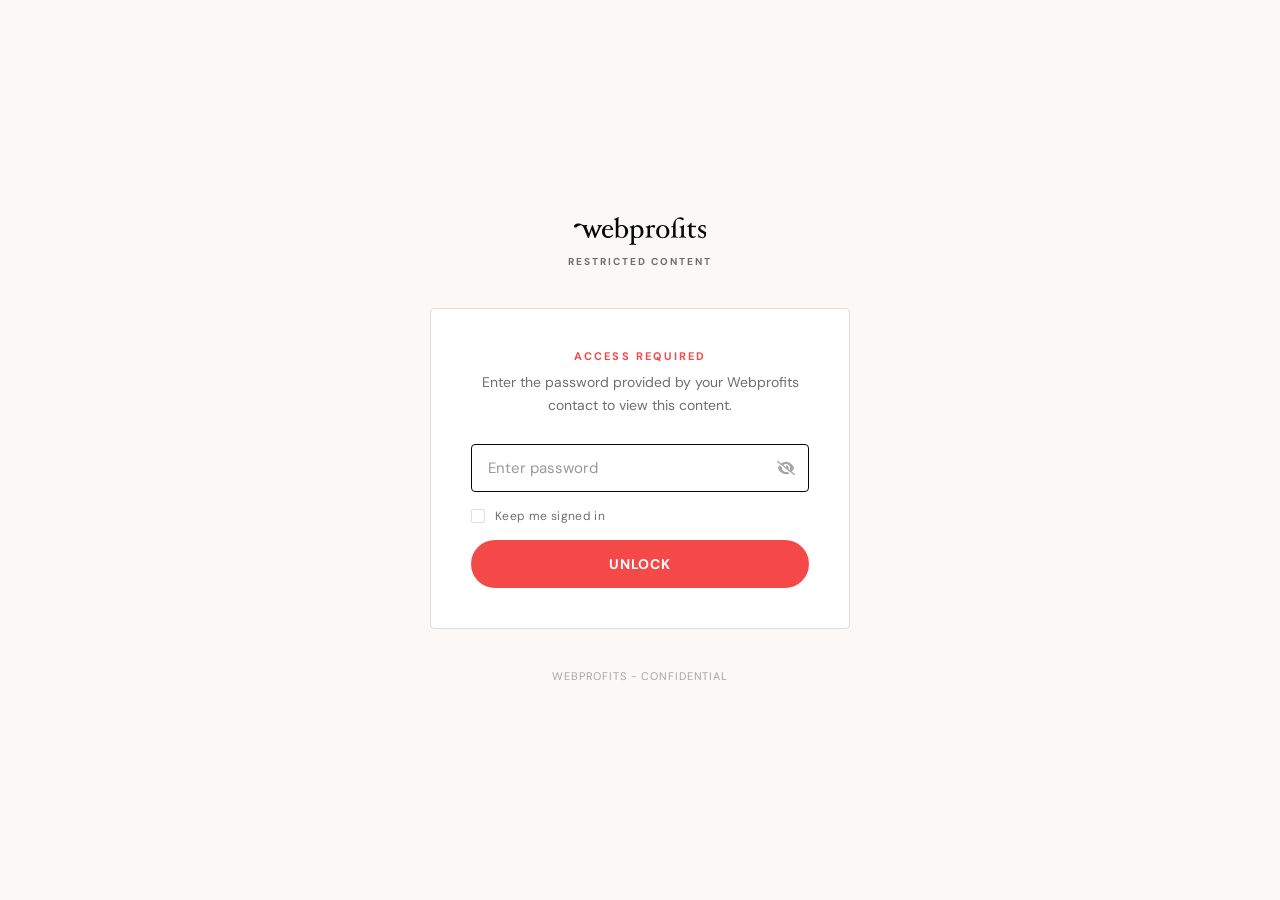
==== public/index.html @ 47aa5908 "Goldenbird proposal, encrypted Pages site (draft 1) Co-Authored-By: Claude Fable 5.1 <noreply@anthro" ====
<!doctype html>
<html class="staticrypt-html">
  <head>
    <meta charset="utf-8" />
    <title>Webprofits</title>
    <meta name="viewport" content="width=device-width, initial-scale=1" />
    <meta http-equiv="cache-control" content="no-cache" />
    <meta http-equiv="expires" content="0" />
    <meta http-equiv="pragma" content="no-cache" />
    <link rel="preconnect" href="https://fonts.googleapis.com" />
    <link rel="preconnect" href="https://fonts.gstatic.com" crossorigin />
    <link href="https://fonts.googleapis.com/css2?family=DM+Sans:wght@400;500;700&display=swap" rel="stylesheet" />
    <style>
      *, *::before, *::after { box-sizing: border-box; margin: 0; padding: 0; }
      :root {
        --black: #070808; --red: #f54949; --red-hover: #070808;
        --bg: #fbf8f5; --text: #070808; --text-muted: #6d6e71;
        --border: #e0dedc; --grey-light: #f4f4f4;
        --font: "DM Sans", sans-serif;
      }
      html, body { height: 100%; }
      body { background-color: var(--bg); color: var(--text); font-family: var(--font); min-height: 100vh; }
      .staticrypt-spinner-container { position: fixed; inset: 0; display: flex; align-items: center; justify-content: center; background: var(--bg); z-index: 10; }
      .staticrypt-spinner { width: 2rem; height: 2rem; border: 3px solid var(--border); border-right-color: var(--red); border-radius: 50%; animation: spin 0.75s linear infinite; }
      @keyframes spin { 100% { transform: rotate(360deg); } }
      .staticrypt-content { display: flex; flex-direction: column; align-items: center; justify-content: center; min-height: 100vh; padding: 40px 24px; gap: 40px; }
      .logo { display: flex; flex-direction: column; align-items: center; gap: 10px; user-select: none; }
      .logo-svg { height: 28px; width: auto; display: block; }
      .logo-tag { font-size: 10px; font-weight: 700; letter-spacing: 0.2em; text-transform: uppercase; color: var(--text-muted); }
      .card { width: 100%; max-width: 420px; background: #ffffff; border: 1px solid var(--border); border-radius: 4px; padding: 40px; display: flex; flex-direction: column; gap: 28px; }
      .card-header { text-align: center; display: flex; flex-direction: column; gap: 8px; }
      .card-label { font-size: 11px; font-weight: 700; letter-spacing: 0.2em; text-transform: uppercase; color: var(--red); }
      .card-subtitle { font-size: 14px; color: var(--text-muted); line-height: 1.6; }
      #staticrypt-form { display: flex; flex-direction: column; gap: 16px; }
      .staticrypt-password-container { position: relative; }
      #staticrypt-password { width: 100%; background: var(--grey-light); border: 1px solid var(--border); border-radius: 4px; color: var(--text); font-family: var(--font); font-size: 15px; padding: 13px 44px 13px 16px; outline: none; transition: border-color 0.15s; -webkit-appearance: none; }
      #staticrypt-password::placeholder { color: var(--text-muted); opacity: 0.7; }
      #staticrypt-password:focus { border-color: var(--black); background: #ffffff; }
      .staticrypt-toggle-password-visibility { position: absolute; right: 14px; top: 50%; transform: translateY(-50%); width: 18px; height: 18px; opacity: 0.35; cursor: pointer; transition: opacity 0.15s; filter: invert(1); }
      .staticrypt-toggle-password-visibility:hover { opacity: 0.7; }
      .staticrypt-decrypt-button { width: 100%; background: var(--red); color: #ffffff; font-family: var(--font); font-size: 14px; font-weight: 700; letter-spacing: 0.05em; text-transform: uppercase; border: none; border-radius: 40px; padding: 15px 24px; cursor: pointer; transition: background 0.15s; -webkit-appearance: none; }
      .staticrypt-decrypt-button:hover { background: var(--red-hover); }
      .staticrypt-decrypt-button:active { transform: scale(0.99); }
      label.staticrypt-remember { display: flex; align-items: center; gap: 10px; cursor: pointer; }
      .staticrypt-remember input[type="checkbox"] { appearance: none; -webkit-appearance: none; width: 14px; height: 14px; border: 1.5px solid var(--border); border-radius: 2px; background: transparent; cursor: pointer; position: relative; flex-shrink: 0; transition: border-color 0.15s, background 0.15s; }
      .staticrypt-remember input[type="checkbox"]:checked { background: var(--red); border-color: var(--red); }
      .staticrypt-remember input[type="checkbox"]:checked::after { content: ""; position: absolute; top: 1px; left: 4px; width: 4px; height: 7px; border: 2px solid #fff; border-top: none; border-left: none; transform: rotate(45deg); }
      .remember-label { font-size: 12px; color: var(--text-muted); letter-spacing: 0.03em; }
      .footer { font-size: 11px; color: var(--text-muted); opacity: 0.6; letter-spacing: 0.08em; text-transform: uppercase; }
      .hidden { display: none !important; }
    </style>
  </head>
  <body>
    <div id="staticrypt_loading" class="staticrypt-spinner-container">
      <div class="staticrypt-spinner"></div>
    </div>
    <div id="staticrypt_content" class="staticrypt-content hidden">
      <div class="logo">
        <svg class="logo-svg" viewBox="0 0 110.72 23.37" fill="none" xmlns="http://www.w3.org/2000/svg" aria-label="Webprofits"><g><path fill="#070909" d="M28.4,7.47c-1.32,0-2.19,1.28-2.47,2.76l3.28-.09c1.17,0,1.36-.24,1.36-.61.04-1.1-.83-2.03-1.93-2.07-.08,0-.16,0-.24,0M32.3,10.89h-6.47c0,.43-.07.88-.07,1.33,0,2.64,1.37,3.93,3.47,3.93,1.21-.05,2.33-.63,3.07-1.58.07-.11.35.08.35.41,0,.07-.03.13-.07.18-.9,1.46-2.47,2.38-4.18,2.46-2.84-.08-5.08-2.45-5-5.29,0-.03,0-.06,0-.09,0-2.85,1.91-5.52,5-5.52,2.24-.08,4.14,1.62,4.32,3.85,0,.21-.17.32-.42.32"/><path fill="#070909" d="M39.45,7.59c-1.16,0-2.43,1.09-2.43,1.89v5.45c0,.87,1.7,1.91,2.71,1.91,2.22,0,3-2.38,3-4.62,0-2.69-1.06-4.63-3.28-4.63M40.02,17.59c-2,0-2.2-.8-3.45-.8-.51-.02-.98.28-1.18.75,0,.09-.16.14-.28.14s-.31-.07-.31-.19c0-.49.1-1.41.1-2.38V3.63c0-1.25-.19-1.51-1.3-1.63-.12,0-.19-.12-.19-.28s.07-.33.19-.33c1.07-.21,2.08-.62,3-1.2.07-.12.19-.19.33-.19.19,0,.33.07.33.19-.07,1-.19,2.9-.19,4.12v3.54c.73-.7,1.7-1.1,2.71-1.11,2.79-.18,5.2,1.93,5.38,4.72.01.22.01.44,0,.66,0,2.88-2.38,5.5-5.09,5.5"/><path fill="#070909" d="M52.41,8.04c-.94.03-1.82.5-2.36,1.27v5.78c0,1.07,1.11,1.77,2.31,1.77,2.36,0,3.3-2,3.3-4.64s-1.18-4.18-3.25-4.18M52.41,17.62c-.83.03-1.66-.16-2.4-.54v3.63c0,1.51.23,1.84,1.6,2,.1,0,.19.14.19.33s-.09.33-.19.33c-1,0-1.53-.14-2.64-.14s-1.68.14-2.67.14c-.09,0-.18-.16-.18-.33s.09-.33.18-.33c1.37-.16,1.61-.49,1.61-2v-10.46c0-1.25-.19-1.51-1.32-1.63-.1,0-.19-.14-.19-.31s.09-.28.19-.28c1.02-.21,1.99-.63,2.85-1.23.1,0,.17-.18.33-.18s.33.09.33.18l-.09,1.49c.79-.86,1.85-1.42,3-1.58,3.37,0,5,2.5,5,5.52.05,2.93-2.28,5.34-5.21,5.39-.13,0-.25,0-.38,0"/><path fill="#070909" d="M66.78,9.03c-1,0-1.06-.61-1.72-.61-.64.04-1.22.37-1.59.89v5.31c0,1.51.5,1.82,1.87,2,.12,0,.19.14.19.33s-.07.33-.19.33c-1,0-1.79-.14-2.93-.14s-1.67.14-2.66.14c-.1,0-.19-.14-.19-.33-.02-.14.06-.28.19-.33,1.39-.16,1.6-.47,1.6-2v-4.37c0-1.25-.19-1.51-1.32-1.63-.09,0-.19-.14-.19-.31s.1-.28.19-.28c1.03-.22,2.01-.63,2.88-1.23.07,0,.14-.18.33-.18s.33.09.33.18l-.1,1.49c.76-.89,1.83-1.46,3-1.58.69-.03,1.27.49,1.32,1.18.03.59-.41,1.09-1,1.13"/><path fill="#070909" d="M74.1,7.48c-2.1,0-3.1,2.12-3.1,4.77s1,4.64,3.12,4.64,3.11-2,3.11-4.64-1-4.74-3.11-4.74M74.12,17.65c-2.89.16-5.36-2.06-5.52-4.95,0-.15,0-.3,0-.45,0-3.04,2.46-5.5,5.5-5.5s5.5,2.46,5.5,5.5c.09,2.88-2.17,5.29-5.05,5.38-.15,0-.29,0-.44,0"/><path fill="#070909" d="M93.28,17.25c-1,0-1.51-.14-2.64-.14s-1.56.14-2.55.14c-.12,0-.19-.14-.19-.33s.07-.33.19-.33c1.37-.16,1.48-.47,1.48-2v-4.34c0-1.28-.18-1.51-1.29-1.63-.12,0-.19-.14-.19-.31s.07-.28.19-.28c1.07-.21,2.09-.63,3-1.23.07,0,.14-.18.33-.18s.33.09.33.18c-.1,1-.19,2.88-.19,4.11v3.68c0,1.53.21,1.84,1.58,2,.12,0,.19.14.19.33s-.07.33-.19.33M90.52,2.63c-1.06,0-1-1.11-2.92-1.11s-2.76,1.08-2.76,3.54v9.53c0,1.53.11,1.84,1.51,2,.09,0,.16.14.16.33s-.07.33-.16.33c-1,0-1.44-.14-2.58-.14s-1.65.14-2.64.14c-.12,0-.18-.14-.18-.33s.06-.33.18-.33c1.37-.16,1.58-.47,1.58-2v-5.61c0-.19-.09-.33-.28-.33h-1.2c-.14,0-.24-.18-.24-.3,0-.15.07-.29.21-.36.62-.16,1.51-.37,1.51-.66,0-3.25,2.43-7.22,6.33-7.22,1.34,0,2.64.81,2.64,1.59,0,.63-.4.94-1.16.94"/><path fill="#070909" d="M101.64,8.51l-3.52-.09v5.66c0,1.49.47,2.22,1.58,2.22.61.02,1.22-.13,1.75-.45.12-.07.28.16.28.38,0,.1-.05.19-.12.25-.75.67-1.73,1.03-2.73,1-1.54.09-2.87-1.09-2.96-2.63,0-.15,0-.31.01-.46v-5.73c.02-.16-.1-.31-.27-.33,0,0-.01,0-.02,0h-.9c-.15-.02-.27-.15-.25-.31,0,0,0,0,0,0,0-.14.09-.27.21-.35,1.13-.7,2.1-1.64,2.85-2.74.07-.11.2-.18.33-.18.17,0,.33.09.33.18l-.04,2.32h3.47c.19,0,.3.28.3.64s-.11.63-.3.63"/><path fill="#070909" d="M106.9,17.62c-1,0-2.24-.43-3-.43-.09-.82-.31-1.88-.42-2.5,0-.09.16-.19.33-.19.14-.02.27.06.33.19.4,1.2,1.47,2.05,2.73,2.17.93.1,1.76-.56,1.87-1.49.01-.12.01-.23,0-.35,0-2.31-5.1-1.81-5.1-5.28,0-1.7,1.73-3,3.61-3,1,0,2,.33,2.52.33,0,.83.08,1.65.15,2.36,0,.09-.15.19-.33.19s-.31-.07-.33-.19c-.03-1.04-.86-1.87-1.89-1.93-1.28,0-1.84.58-1.84,1.6,0,2.19,5.19,2.29,5.19,5.14-.12,2-1.84,3.52-3.84,3.4,0,0-.02,0-.03,0"/><path fill="#070909" d="M17.07,17.35c.03.09.06.17.11.25h.49c.18,0,.26-.08.35-.28h0l3.85-8.4c.25-.75.81-1.36,1.54-1.67v-.3c0-.15-.08-.26-.16-.26-.69,0-1.11.12-1.57.12-.8,0-1-.12-1.82-.12-.08,0-.15.11-.16.26h0v.3c.39.08.77.24.77.83-.03.53-.15,1.06-.36,1.55l-1.91,4.4h-.05l-2.4-7.19h-.69l-2.53,7h-.05l-1.73-4.59c-.18-.4-.29-.82-.33-1.26,0-.39.31-.7.7-.7.01,0,.03,0,.04,0v-.29h0c0-.15,0-.27-.15-.27-.8,0-1.14.12-2,.12-.59,0-.94,0-1.33-.08-1.37-.95-3.02-1.4-4.68-1.3C1.38,5.63-.09,6.75,0,7.69c.08.76.6,1.09,1.51,1,1.28-.13,1.12-1.46,3.39-1.68.62-.08,1.25,0,1.83.26.7.39,1.22,1.04,1.44,1.81l3.38,8.27h0c.09.2.17.28.35.28h.5c.04-.08.08-.16.11-.25l2.29-6.67h.05l2.22,6.64Z"/></g></svg>
        <div class="logo-tag">Restricted Content</div>
      </div>
      <div class="card">
        <div class="card-header">
          <div class="card-label">Access Required</div>
          <p class="card-subtitle">Enter the password provided by your Webprofits contact to view this content.</p>
        </div>
        <form id="staticrypt-form" action="#" method="post">
          <div class="staticrypt-password-container">
            <input id="staticrypt-password" type="password" name="password" placeholder="Enter password" autofocus />
            <img class="staticrypt-toggle-password-visibility" alt="Show password" title="Show password" src="[data-uri]" />
          </div>
          <label id="staticrypt-remember-label" class="staticrypt-remember hidden">
            <input id="staticrypt-remember" type="checkbox" name="remember" />
            <span class="remember-label">Keep me signed in</span>
          </label>
          <input type="submit" class="staticrypt-decrypt-button" value="Unlock" />
        </form>
      </div>
      <div class="footer">Webprofits - Confidential</div>
    </div>
    <script>
      const staticryptInitiator = ((function(){
  const exports = {};
  const cryptoEngine = ((function(){
  const exports = {};
  const { subtle } = crypto;

const IV_BITS = 16 * 8;
const HEX_BITS = 4;
const ENCRYPTION_ALGO = "AES-CBC";

/**
 * Translates between utf8 encoded hexadecimal strings
 * and Uint8Array bytes.
 */
const HexEncoder = {
    /**
     * hex string -> bytes
     * @param {string} hexString
     * @returns {Uint8Array}
     */
    parse: function (hexString) {
        if (hexString.length % 2 !== 0) throw "Invalid hexString";
        const arrayBuffer = new Uint8Array(hexString.length / 2);

        for (let i = 0; i < hexString.length; i += 2) {
            const byteValue = parseInt(hexString.substring(i, i + 2), 16);
            if (isNaN(byteValue)) {
                throw "Invalid hexString";
            }
            arrayBuffer[i / 2] = byteValue;
        }
        return arrayBuffer;
    },

    /**
     * bytes -> hex string
     * @param {Uint8Array} bytes
     * @returns {string}
     */
    stringify: function (bytes) {
        const hexBytes = [];

        for (let i = 0; i < bytes.length; ++i) {
            let byteString = bytes[i].toString(16);
            if (byteString.length < 2) {
                byteString = "0" + byteString;
            }
            hexBytes.push(byteString);
        }
        return hexBytes.join("");
    },
};

/**
 * Translates between utf8 strings and Uint8Array bytes.
 */
const UTF8Encoder = {
    parse: function (str) {
        return new TextEncoder().encode(str);
    },

    stringify: function (bytes) {
        return new TextDecoder().decode(bytes);
    },
};

/**
 * Salt and encrypt a msg with a password.
 */
async function encrypt(msg, hashedPassword) {
    // Must be 16 bytes, unpredictable, and preferably cryptographically random. However, it need not be secret.
    // https://developer.mozilla.org/en-US/docs/Web/API/SubtleCrypto/encrypt#parameters
    const iv = crypto.getRandomValues(new Uint8Array(IV_BITS / 8));

    const key = await subtle.importKey("raw", HexEncoder.parse(hashedPassword), ENCRYPTION_ALGO, false, ["encrypt"]);

    const encrypted = await subtle.encrypt(
        {
            name: ENCRYPTION_ALGO,
            iv: iv,
        },
        key,
        UTF8Encoder.parse(msg)
    );

    // iv will be 32 hex characters, we prepend it to the ciphertext for use in decryption
    return HexEncoder.stringify(iv) + HexEncoder.stringify(new Uint8Array(encrypted));
}
exports.encrypt = encrypt;

/**
 * Decrypt a salted msg using a password.
 *
 * @param {string} encryptedMsg
 * @param {string} hashedPassword
 * @returns {Promise<string>}
 */
async function decrypt(encryptedMsg, hashedPassword) {
    const ivLength = IV_BITS / HEX_BITS;
    const iv = HexEncoder.parse(encryptedMsg.substring(0, ivLength));
    const encrypted = encryptedMsg.substring(ivLength);

    const key = await subtle.importKey("raw", HexEncoder.parse(hashedPassword), ENCRYPTION_ALGO, false, ["decrypt"]);

    const outBuffer = await subtle.decrypt(
        {
            name: ENCRYPTION_ALGO,
            iv: iv,
        },
        key,
        HexEncoder.parse(encrypted)
    );

    return UTF8Encoder.stringify(new Uint8Array(outBuffer));
}
exports.decrypt = decrypt;

/**
 * Salt and hash the password so it can be stored in localStorage without opening a password reuse vulnerability.
 *
 * @param {string} password
 * @param {string} salt
 * @returns {Promise<string>}
 */
async function hashPassword(password, salt) {
    // we hash the password in multiple steps, each adding more iterations. This is because we used to allow less
    // iterations, so for backward compatibility reasons, we need to support going from that to more iterations.
    let hashedPassword = await hashLegacyRound(password, salt);

    hashedPassword = await hashSecondRound(hashedPassword, salt);

    return hashThirdRound(hashedPassword, salt);
}
exports.hashPassword = hashPassword;

/**
 * This hashes the password with 1k iterations. This is a low number, we need this function to support backwards
 * compatibility.
 *
 * @param {string} password
 * @param {string} salt
 * @returns {Promise<string>}
 */
function hashLegacyRound(password, salt) {
    return pbkdf2(password, salt, 1000, "SHA-1");
}
exports.hashLegacyRound = hashLegacyRound;

/**
 * Add a second round of iterations. This is because we used to use 1k, so for backwards compatibility with
 * remember-me/autodecrypt links, we need to support going from that to more iterations.
 *
 * @param hashedPassword
 * @param salt
 * @returns {Promise<string>}
 */
function hashSecondRound(hashedPassword, salt) {
    return pbkdf2(hashedPassword, salt, 14000, "SHA-256");
}
exports.hashSecondRound = hashSecondRound;

/**
 * Add a third round of iterations to bring total number to 600k. This is because we used to use 1k, then 15k, so for
 * backwards compatibility with remember-me/autodecrypt links, we need to support going from that to more iterations.
 *
 * @param hashedPassword
 * @param salt
 * @returns {Promise<string>}
 */
function hashThirdRound(hashedPassword, salt) {
    return pbkdf2(hashedPassword, salt, 585000, "SHA-256");
}
exports.hashThirdRound = hashThirdRound;

/**
 * Salt and hash the password so it can be stored in localStorage without opening a password reuse vulnerability.
 *
 * @param {string} password
 * @param {string} salt
 * @param {int} iterations
 * @param {string} hashAlgorithm
 * @returns {Promise<string>}
 */
async function pbkdf2(password, salt, iterations, hashAlgorithm) {
    const key = await subtle.importKey("raw", UTF8Encoder.parse(password), "PBKDF2", false, ["deriveBits"]);

    const keyBytes = await subtle.deriveBits(
        {
            name: "PBKDF2",
            hash: hashAlgorithm,
            iterations,
            salt: UTF8Encoder.parse(salt),
        },
        key,
        256
    );

    return HexEncoder.stringify(new Uint8Array(keyBytes));
}

function generateRandomSalt() {
    const bytes = crypto.getRandomValues(new Uint8Array(128 / 8));

    return HexEncoder.stringify(new Uint8Array(bytes));
}
exports.generateRandomSalt = generateRandomSalt;

async function signMessage(hashedPassword, message) {
    const key = await subtle.importKey(
        "raw",
        HexEncoder.parse(hashedPassword),
        {
            name: "HMAC",
            hash: "SHA-256",
        },
        false,
        ["sign"]
    );
    const signature = await subtle.sign("HMAC", key, UTF8Encoder.parse(message));

    return HexEncoder.stringify(new Uint8Array(signature));
}
exports.signMessage = signMessage;

function getRandomAlphanum() {
    const possibleCharacters = "abcdefghijklmnopqrstuvwxyzABCDEFGHIJKLMNOPQRSTUVWXYZ0123456789";

    let byteArray;
    let parsedInt;

    // Keep generating new random bytes until we get a value that falls
    // within a range that can be evenly divided by possibleCharacters.length
    do {
        byteArray = crypto.getRandomValues(new Uint8Array(1));
        // extract the lowest byte to get an int from 0 to 255 (probably unnecessary, since we're only generating 1 byte)
        parsedInt = byteArray[0] & 0xff;
    } while (parsedInt >= 256 - (256 % possibleCharacters.length));

    // Take the modulo of the parsed integer to get a random number between 0 and totalLength - 1
    const randomIndex = parsedInt % possibleCharacters.length;

    return possibleCharacters[randomIndex];
}

/**
 * Generate a random string of a given length.
 *
 * @param {int} length
 * @returns {string}
 */
function generateRandomString(length) {
    let randomString = "";

    for (let i = 0; i < length; i++) {
        randomString += getRandomAlphanum();
    }

    return randomString;
}
exports.generateRandomString = generateRandomString;

  return exports;
})());
const codec = ((function(){
  const exports = {};
  /**
 * Initialize the codec with the provided cryptoEngine - this return functions to encode and decode messages.
 *
 * @param cryptoEngine - the engine to use for encryption / decryption
 */
function init(cryptoEngine) {
    const exports = {};

    /**
     * Top-level function for encoding a message.
     * Includes password hashing, encryption, and signing.
     *
     * @param {string} msg
     * @param {string} password
     * @param {string} salt
     *
     * @returns {string} The encoded text
     */
    async function encode(msg, password, salt) {
        const hashedPassword = await cryptoEngine.hashPassword(password, salt);

        const encrypted = await cryptoEngine.encrypt(msg, hashedPassword);

        // we use the hashed password in the HMAC because this is effectively what will be used a password (so we can store
        // it in localStorage safely, we don't use the clear text password)
        const hmac = await cryptoEngine.signMessage(hashedPassword, encrypted);

        return hmac + encrypted;
    }
    exports.encode = encode;

    /**
     * Encode using a password that has already been hashed. This is useful to encode multiple messages in a row, that way
     * we don't need to hash the password multiple times.
     *
     * @param {string} msg
     * @param {string} hashedPassword
     *
     * @returns {string} The encoded text
     */
    async function encodeWithHashedPassword(msg, hashedPassword) {
        const encrypted = await cryptoEngine.encrypt(msg, hashedPassword);

        // we use the hashed password in the HMAC because this is effectively what will be used a password (so we can store
        // it in localStorage safely, we don't use the clear text password)
        const hmac = await cryptoEngine.signMessage(hashedPassword, encrypted);

        return hmac + encrypted;
    }
    exports.encodeWithHashedPassword = encodeWithHashedPassword;

    /**
     * Top-level function for decoding a message.
     * Includes signature check and decryption.
     *
     * @param {string} signedMsg
     * @param {string} hashedPassword
     * @param {string} salt
     * @param {int} backwardCompatibleAttempt
     * @param {string} originalPassword
     *
     * @returns {Object} {success: true, decoded: string} | {success: false, message: string}
     */
    async function decode(signedMsg, hashedPassword, salt, backwardCompatibleAttempt = 0, originalPassword = "") {
        const encryptedHMAC = signedMsg.substring(0, 64);
        const encryptedMsg = signedMsg.substring(64);
        const decryptedHMAC = await cryptoEngine.signMessage(hashedPassword, encryptedMsg);

        if (decryptedHMAC !== encryptedHMAC) {
            // we have been raising the number of iterations in the hashing algorithm multiple times, so to support the old
            // remember-me/autodecrypt links we need to try bringing the old hashes up to speed.
            originalPassword = originalPassword || hashedPassword;
            if (backwardCompatibleAttempt === 0) {
                const updatedHashedPassword = await cryptoEngine.hashThirdRound(originalPassword, salt);

                return decode(signedMsg, updatedHashedPassword, salt, backwardCompatibleAttempt + 1, originalPassword);
            }
            if (backwardCompatibleAttempt === 1) {
                let updatedHashedPassword = await cryptoEngine.hashSecondRound(originalPassword, salt);
                updatedHashedPassword = await cryptoEngine.hashThirdRound(updatedHashedPassword, salt);

                return decode(signedMsg, updatedHashedPassword, salt, backwardCompatibleAttempt + 1, originalPassword);
            }

            return { success: false, message: "Signature mismatch" };
        }

        return {
            success: true,
            decoded: await cryptoEngine.decrypt(encryptedMsg, hashedPassword),
        };
    }
    exports.decode = decode;

    return exports;
}
exports.init = init;

  return exports;
})());
const decode = codec.init(cryptoEngine).decode;

/**
 * Initialize the staticrypt module, that exposes functions callbable by the password_template.
 *
 * @param {{
 *  staticryptEncryptedMsgUniqueVariableName: string,
 *  isRememberEnabled: boolean,
 *  rememberDurationInDays: number,
 *  staticryptSaltUniqueVariableName: string,
 * }} staticryptConfig - object of data that is stored on the password_template at encryption time.
 *
 * @param {{
 *  rememberExpirationKey: string,
 *  rememberPassphraseKey: string,
 *  replaceHtmlCallback: function,
 *  clearLocalStorageCallback: function,
 * }} templateConfig - object of data that can be configured by a custom password_template.
 */
function init(staticryptConfig, templateConfig) {
    const exports = {};

    /**
     * Decrypt our encrypted page, replace the whole HTML.
     *
     * @param {string} hashedPassword
     * @returns {Promise<boolean>}
     */
    async function decryptAndReplaceHtml(hashedPassword) {
        const { staticryptEncryptedMsgUniqueVariableName, staticryptSaltUniqueVariableName } = staticryptConfig;
        const { replaceHtmlCallback } = templateConfig;

        const result = await decode(
            staticryptEncryptedMsgUniqueVariableName,
            hashedPassword,
            staticryptSaltUniqueVariableName
        );
        if (!result.success) {
            return false;
        }
        const plainHTML = result.decoded;

        // if the user configured a callback call it, otherwise just replace the whole HTML
        if (typeof replaceHtmlCallback === "function") {
            replaceHtmlCallback(plainHTML);
        } else {
            document.write(plainHTML);
            document.close();
        }

        return true;
    }

    /**
     * Attempt to decrypt the page and replace the whole HTML.
     *
     * @param {string} password
     * @param {boolean} isRememberChecked
     *
     * @returns {Promise<{isSuccessful: boolean, hashedPassword?: string}>} - we return an object, so that if we want to
     *   expose more information in the future we can do it without breaking the password_template
     */
    async function handleDecryptionOfPage(password, isRememberChecked) {
        const { staticryptSaltUniqueVariableName } = staticryptConfig;

        // decrypt and replace the whole page
        const hashedPassword = await cryptoEngine.hashPassword(password, staticryptSaltUniqueVariableName);
        return handleDecryptionOfPageFromHash(hashedPassword, isRememberChecked);
    }
    exports.handleDecryptionOfPage = handleDecryptionOfPage;

    async function handleDecryptionOfPageFromHash(hashedPassword, isRememberChecked) {
        const { isRememberEnabled, rememberDurationInDays } = staticryptConfig;
        const { rememberExpirationKey, rememberPassphraseKey } = templateConfig;

        const isDecryptionSuccessful = await decryptAndReplaceHtml(hashedPassword);

        if (!isDecryptionSuccessful) {
            return {
                isSuccessful: false,
                hashedPassword,
            };
        }

        // remember the hashedPassword and set its expiration if necessary
        if (isRememberEnabled && isRememberChecked) {
            window.localStorage.setItem(rememberPassphraseKey, hashedPassword);

            // set the expiration if the duration isn't 0 (meaning no expiration)
            if (rememberDurationInDays > 0) {
                window.localStorage.setItem(
                    rememberExpirationKey,
                    (new Date().getTime() + rememberDurationInDays * 24 * 60 * 60 * 1000).toString()
                );
            }
        }

        return {
            isSuccessful: true,
            hashedPassword,
        };
    }
    exports.handleDecryptionOfPageFromHash = handleDecryptionOfPageFromHash;

    /**
     * Clear localstorage from staticrypt related values
     */
    function clearLocalStorage() {
        const { clearLocalStorageCallback, rememberExpirationKey, rememberPassphraseKey } = templateConfig;

        if (typeof clearLocalStorageCallback === "function") {
            clearLocalStorageCallback();
        } else {
            localStorage.removeItem(rememberPassphraseKey);
            localStorage.removeItem(rememberExpirationKey);
        }
    }

    async function handleDecryptOnLoad() {
        let isSuccessful = await decryptOnLoadFromUrl();

        if (!isSuccessful) {
            isSuccessful = await decryptOnLoadFromRememberMe();
        }

        return { isSuccessful };
    }
    exports.handleDecryptOnLoad = handleDecryptOnLoad;

    /**
     * Clear storage if we are logging out
     *
     * @returns {boolean} - whether we logged out
     */
    function logoutIfNeeded() {
        const logoutKey = "staticrypt_logout";

        // handle logout through query param
        const queryParams = new URLSearchParams(window.location.search);
        if (queryParams.has(logoutKey)) {
            clearLocalStorage();
            return true;
        }

        // handle logout through URL fragment
        const hash = window.location.hash.substring(1);
        if (hash.includes(logoutKey)) {
            clearLocalStorage();
            return true;
        }

        return false;
    }

    /**
     * To be called on load: check if we want to try to decrypt and replace the HTML with the decrypted content, and
     * try to do it if needed.
     *
     * @returns {Promise<boolean>} true if we derypted and replaced the whole page, false otherwise
     */
    async function decryptOnLoadFromRememberMe() {
        const { rememberDurationInDays } = staticryptConfig;
        const { rememberExpirationKey, rememberPassphraseKey } = templateConfig;

        // if we are login out, terminate
        if (logoutIfNeeded()) {
            return false;
        }

        // if there is expiration configured, check if we're not beyond the expiration
        if (rememberDurationInDays && rememberDurationInDays > 0) {
            const expiration = localStorage.getItem(rememberExpirationKey),
                isExpired = expiration && new Date().getTime() > parseInt(expiration);

            if (isExpired) {
                clearLocalStorage();
                return false;
            }
        }

        const hashedPassword = localStorage.getItem(rememberPassphraseKey);

        if (hashedPassword) {
            // try to decrypt
            const isDecryptionSuccessful = await decryptAndReplaceHtml(hashedPassword);

            // if the decryption is unsuccessful the password might be wrong - silently clear the saved data and let
            // the user fill the password form again
            if (!isDecryptionSuccessful) {
                clearLocalStorage();
                return false;
            }

            return true;
        }

        return false;
    }

    async function decryptOnLoadFromUrl() {
        const passwordKey = "staticrypt_pwd";
        const rememberMeKey = "remember_me";

        // try to get the password from the query param (for backward compatibility - we now want to avoid this method,
        // since it sends the hashed password to the server which isn't needed)
        const queryParams = new URLSearchParams(window.location.search);
        const hashedPasswordQuery = queryParams.get(passwordKey);
        const rememberMeQuery = queryParams.get(rememberMeKey);

        const urlFragment = window.location.hash.substring(1);
        // get the password from the url fragment
        const hashedPasswordRegexMatch = urlFragment.match(new RegExp(passwordKey + "=([^&]*)"));
        const hashedPasswordFragment = hashedPasswordRegexMatch ? hashedPasswordRegexMatch[1] : null;
        const rememberMeFragment = urlFragment.includes(rememberMeKey);

        const hashedPassword = hashedPasswordFragment || hashedPasswordQuery;
        const rememberMe = rememberMeFragment || rememberMeQuery;

        if (hashedPassword) {
            return handleDecryptionOfPageFromHash(hashedPassword, rememberMe);
        }

        return false;
    }

    return exports;
}
exports.init = init;

  return exports;
})());
      const templateError = "Wrong password.",
        templateToggleAltShow = "Show password",
        templateToggleAltHide = "Hide password",
        isRememberEnabled = true,
        staticryptConfig = {"staticryptEncryptedMsgUniqueVariableName":"[base64]","isRememberEnabled":true,"rememberDurationInDays":0,"staticryptSaltUniqueVariableName":"289f871aa9d34287a347f1d6d1cb7573"};
      const templateConfig = { rememberExpirationKey: "staticrypt_expiration", rememberPassphraseKey: "staticrypt_passphrase", replaceHtmlCallback: null, clearLocalStorageCallback: null };
      const staticrypt = staticryptInitiator.init(staticryptConfig, templateConfig);
      window.onload = async function () {
        const { isSuccessful } = await staticrypt.handleDecryptOnLoad();
        if (!isSuccessful) {
          document.getElementById("staticrypt_loading").classList.add("hidden");
          document.getElementById("staticrypt_content").classList.remove("hidden");
          document.getElementById("staticrypt-password").focus();
          if (isRememberEnabled) { document.getElementById("staticrypt-remember-label").classList.remove("hidden"); }
        }
      };
      const toggleIcon = document.querySelector(".staticrypt-toggle-password-visibility");
      const imgSrcEyeClosed = "[data-uri]";
      const imgSrcEyeOpened = "[data-uri]";
      toggleIcon.addEventListener("click", function () {
        const passwordInput = document.getElementById("staticrypt-password");
        if (passwordInput.type === "password") { passwordInput.type = "text"; toggleIcon.src = imgSrcEyeOpened; toggleIcon.alt = templateToggleAltHide; toggleIcon.title = templateToggleAltHide; }
        else { passwordInput.type = "password"; toggleIcon.src = imgSrcEyeClosed; toggleIcon.alt = templateToggleAltShow; toggleIcon.title = templateToggleAltShow; }
      });
      document.getElementById("staticrypt-form").addEventListener("submit", async function (e) {
        e.preventDefault();
        const password = document.getElementById("staticrypt-password").value,
          isRememberChecked = document.getElementById("staticrypt-remember").checked;
        const { isSuccessful } = await staticrypt.handleDecryptionOfPage(password, isRememberChecked);
        if (!isSuccessful) { alert(templateError); }
      });
    </script>
  </body>
</html>
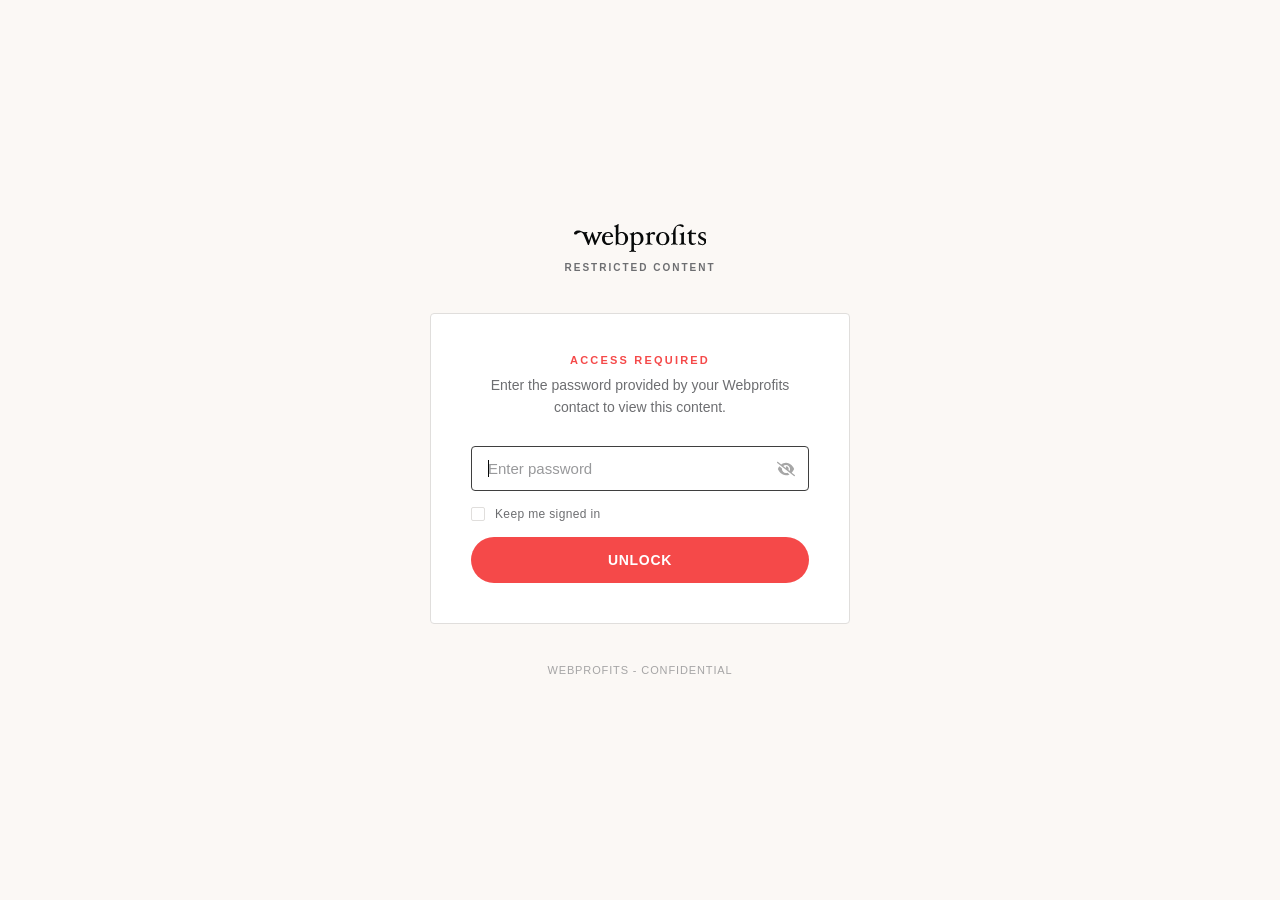
==== commit ae972f1a: "Root redirect served plain (listed in release-manifest public_plain) Co-Authored-By: Claude Fable 5." ====
--- a/public/index.html
+++ b/public/index.html
@@ -1,711 +1 @@
-<!doctype html>
-<html class="staticrypt-html">
-  <head>
-    <meta charset="utf-8" />
-    <title>Webprofits</title>
-    <meta name="viewport" content="width=device-width, initial-scale=1" />
-    <meta http-equiv="cache-control" content="no-cache" />
-    <meta http-equiv="expires" content="0" />
-    <meta http-equiv="pragma" content="no-cache" />
-    <link rel="preconnect" href="https://fonts.googleapis.com" />
-    <link rel="preconnect" href="https://fonts.gstatic.com" crossorigin />
-    <link href="https://fonts.googleapis.com/css2?family=DM+Sans:wght@400;500;700&display=swap" rel="stylesheet" />
-    <style>
-      *, *::before, *::after { box-sizing: border-box; margin: 0; padding: 0; }
-      :root {
-        --black: #070808; --red: #f54949; --red-hover: #070808;
-        --bg: #fbf8f5; --text: #070808; --text-muted: #6d6e71;
-        --border: #e0dedc; --grey-light: #f4f4f4;
-        --font: "DM Sans", sans-serif;
-      }
-      html, body { height: 100%; }
-      body { background-color: var(--bg); color: var(--text); font-family: var(--font); min-height: 100vh; }
-      .staticrypt-spinner-container { position: fixed; inset: 0; display: flex; align-items: center; justify-content: center; background: var(--bg); z-index: 10; }
-      .staticrypt-spinner { width: 2rem; height: 2rem; border: 3px solid var(--border); border-right-color: var(--red); border-radius: 50%; animation: spin 0.75s linear infinite; }
-      @keyframes spin { 100% { transform: rotate(360deg); } }
-      .staticrypt-content { display: flex; flex-direction: column; align-items: center; justify-content: center; min-height: 100vh; padding: 40px 24px; gap: 40px; }
-      .logo { display: flex; flex-direction: column; align-items: center; gap: 10px; user-select: none; }
-      .logo-svg { height: 28px; width: auto; display: block; }
-      .logo-tag { font-size: 10px; font-weight: 700; letter-spacing: 0.2em; text-transform: uppercase; color: var(--text-muted); }
-      .card { width: 100%; max-width: 420px; background: #ffffff; border: 1px solid var(--border); border-radius: 4px; padding: 40px; display: flex; flex-direction: column; gap: 28px; }
-      .card-header { text-align: center; display: flex; flex-direction: column; gap: 8px; }
-      .card-label { font-size: 11px; font-weight: 700; letter-spacing: 0.2em; text-transform: uppercase; color: var(--red); }
-      .card-subtitle { font-size: 14px; color: var(--text-muted); line-height: 1.6; }
-      #staticrypt-form { display: flex; flex-direction: column; gap: 16px; }
-      .staticrypt-password-container { position: relative; }
-      #staticrypt-password { width: 100%; background: var(--grey-light); border: 1px solid var(--border); border-radius: 4px; color: var(--text); font-family: var(--font); font-size: 15px; padding: 13px 44px 13px 16px; outline: none; transition: border-color 0.15s; -webkit-appearance: none; }
-      #staticrypt-password::placeholder { color: var(--text-muted); opacity: 0.7; }
-      #staticrypt-password:focus { border-color: var(--black); background: #ffffff; }
-      .staticrypt-toggle-password-visibility { position: absolute; right: 14px; top: 50%; transform: translateY(-50%); width: 18px; height: 18px; opacity: 0.35; cursor: pointer; transition: opacity 0.15s; filter: invert(1); }
-      .staticrypt-toggle-password-visibility:hover { opacity: 0.7; }
-      .staticrypt-decrypt-button { width: 100%; background: var(--red); color: #ffffff; font-family: var(--font); font-size: 14px; font-weight: 700; letter-spacing: 0.05em; text-transform: uppercase; border: none; border-radius: 40px; padding: 15px 24px; cursor: pointer; transition: background 0.15s; -webkit-appearance: none; }
-      .staticrypt-decrypt-button:hover { background: var(--red-hover); }
-      .staticrypt-decrypt-button:active { transform: scale(0.99); }
-      label.staticrypt-remember { display: flex; align-items: center; gap: 10px; cursor: pointer; }
-      .staticrypt-remember input[type="checkbox"] { appearance: none; -webkit-appearance: none; width: 14px; height: 14px; border: 1.5px solid var(--border); border-radius: 2px; background: transparent; cursor: pointer; position: relative; flex-shrink: 0; transition: border-color 0.15s, background 0.15s; }
-      .staticrypt-remember input[type="checkbox"]:checked { background: var(--red); border-color: var(--red); }
-      .staticrypt-remember input[type="checkbox"]:checked::after { content: ""; position: absolute; top: 1px; left: 4px; width: 4px; height: 7px; border: 2px solid #fff; border-top: none; border-left: none; transform: rotate(45deg); }
-      .remember-label { font-size: 12px; color: var(--text-muted); letter-spacing: 0.03em; }
-      .footer { font-size: 11px; color: var(--text-muted); opacity: 0.6; letter-spacing: 0.08em; text-transform: uppercase; }
-      .hidden { display: none !important; }
-    </style>
-  </head>
-  <body>
-    <div id="staticrypt_loading" class="staticrypt-spinner-container">
-      <div class="staticrypt-spinner"></div>
-    </div>
-    <div id="staticrypt_content" class="staticrypt-content hidden">
-      <div class="logo">
-        <svg class="logo-svg" viewBox="0 0 110.72 23.37" fill="none" xmlns="http://www.w3.org/2000/svg" aria-label="Webprofits"><g><path fill="#070909" d="M28.4,7.47c-1.32,0-2.19,1.28-2.47,2.76l3.28-.09c1.17,0,1.36-.24,1.36-.61.04-1.1-.83-2.03-1.93-2.07-.08,0-.16,0-.24,0M32.3,10.89h-6.47c0,.43-.07.88-.07,1.33,0,2.64,1.37,3.93,3.47,3.93,1.21-.05,2.33-.63,3.07-1.58.07-.11.35.08.35.41,0,.07-.03.13-.07.18-.9,1.46-2.47,2.38-4.18,2.46-2.84-.08-5.08-2.45-5-5.29,0-.03,0-.06,0-.09,0-2.85,1.91-5.52,5-5.52,2.24-.08,4.14,1.62,4.32,3.85,0,.21-.17.32-.42.32"/><path fill="#070909" d="M39.45,7.59c-1.16,0-2.43,1.09-2.43,1.89v5.45c0,.87,1.7,1.91,2.71,1.91,2.22,0,3-2.38,3-4.62,0-2.69-1.06-4.63-3.28-4.63M40.02,17.59c-2,0-2.2-.8-3.45-.8-.51-.02-.98.28-1.18.75,0,.09-.16.14-.28.14s-.31-.07-.31-.19c0-.49.1-1.41.1-2.38V3.63c0-1.25-.19-1.51-1.3-1.63-.12,0-.19-.12-.19-.28s.07-.33.19-.33c1.07-.21,2.08-.62,3-1.2.07-.12.19-.19.33-.19.19,0,.33.07.33.19-.07,1-.19,2.9-.19,4.12v3.54c.73-.7,1.7-1.1,2.71-1.11,2.79-.18,5.2,1.93,5.38,4.72.01.22.01.44,0,.66,0,2.88-2.38,5.5-5.09,5.5"/><path fill="#070909" d="M52.41,8.04c-.94.03-1.82.5-2.36,1.27v5.78c0,1.07,1.11,1.77,2.31,1.77,2.36,0,3.3-2,3.3-4.64s-1.18-4.18-3.25-4.18M52.41,17.62c-.83.03-1.66-.16-2.4-.54v3.63c0,1.51.23,1.84,1.6,2,.1,0,.19.14.19.33s-.09.33-.19.33c-1,0-1.53-.14-2.64-.14s-1.68.14-2.67.14c-.09,0-.18-.16-.18-.33s.09-.33.18-.33c1.37-.16,1.61-.49,1.61-2v-10.46c0-1.25-.19-1.51-1.32-1.63-.1,0-.19-.14-.19-.31s.09-.28.19-.28c1.02-.21,1.99-.63,2.85-1.23.1,0,.17-.18.33-.18s.33.09.33.18l-.09,1.49c.79-.86,1.85-1.42,3-1.58,3.37,0,5,2.5,5,5.52.05,2.93-2.28,5.34-5.21,5.39-.13,0-.25,0-.38,0"/><path fill="#070909" d="M66.78,9.03c-1,0-1.06-.61-1.72-.61-.64.04-1.22.37-1.59.89v5.31c0,1.51.5,1.82,1.87,2,.12,0,.19.14.19.33s-.07.33-.19.33c-1,0-1.79-.14-2.93-.14s-1.67.14-2.66.14c-.1,0-.19-.14-.19-.33-.02-.14.06-.28.19-.33,1.39-.16,1.6-.47,1.6-2v-4.37c0-1.25-.19-1.51-1.32-1.63-.09,0-.19-.14-.19-.31s.1-.28.19-.28c1.03-.22,2.01-.63,2.88-1.23.07,0,.14-.18.33-.18s.33.09.33.18l-.1,1.49c.76-.89,1.83-1.46,3-1.58.69-.03,1.27.49,1.32,1.18.03.59-.41,1.09-1,1.13"/><path fill="#070909" d="M74.1,7.48c-2.1,0-3.1,2.12-3.1,4.77s1,4.64,3.12,4.64,3.11-2,3.11-4.64-1-4.74-3.11-4.74M74.12,17.65c-2.89.16-5.36-2.06-5.52-4.95,0-.15,0-.3,0-.45,0-3.04,2.46-5.5,5.5-5.5s5.5,2.46,5.5,5.5c.09,2.88-2.17,5.29-5.05,5.38-.15,0-.29,0-.44,0"/><path fill="#070909" d="M93.28,17.25c-1,0-1.51-.14-2.64-.14s-1.56.14-2.55.14c-.12,0-.19-.14-.19-.33s.07-.33.19-.33c1.37-.16,1.48-.47,1.48-2v-4.34c0-1.28-.18-1.51-1.29-1.63-.12,0-.19-.14-.19-.31s.07-.28.19-.28c1.07-.21,2.09-.63,3-1.23.07,0,.14-.18.33-.18s.33.09.33.18c-.1,1-.19,2.88-.19,4.11v3.68c0,1.53.21,1.84,1.58,2,.12,0,.19.14.19.33s-.07.33-.19.33M90.52,2.63c-1.06,0-1-1.11-2.92-1.11s-2.76,1.08-2.76,3.54v9.53c0,1.53.11,1.84,1.51,2,.09,0,.16.14.16.33s-.07.33-.16.33c-1,0-1.44-.14-2.58-.14s-1.65.14-2.64.14c-.12,0-.18-.14-.18-.33s.06-.33.18-.33c1.37-.16,1.58-.47,1.58-2v-5.61c0-.19-.09-.33-.28-.33h-1.2c-.14,0-.24-.18-.24-.3,0-.15.07-.29.21-.36.62-.16,1.51-.37,1.51-.66,0-3.25,2.43-7.22,6.33-7.22,1.34,0,2.64.81,2.64,1.59,0,.63-.4.94-1.16.94"/><path fill="#070909" d="M101.64,8.51l-3.52-.09v5.66c0,1.49.47,2.22,1.58,2.22.61.02,1.22-.13,1.75-.45.12-.07.28.16.28.38,0,.1-.05.19-.12.25-.75.67-1.73,1.03-2.73,1-1.54.09-2.87-1.09-2.96-2.63,0-.15,0-.31.01-.46v-5.73c.02-.16-.1-.31-.27-.33,0,0-.01,0-.02,0h-.9c-.15-.02-.27-.15-.25-.31,0,0,0,0,0,0,0-.14.09-.27.21-.35,1.13-.7,2.1-1.64,2.85-2.74.07-.11.2-.18.33-.18.17,0,.33.09.33.18l-.04,2.32h3.47c.19,0,.3.28.3.64s-.11.63-.3.63"/><path fill="#070909" d="M106.9,17.62c-1,0-2.24-.43-3-.43-.09-.82-.31-1.88-.42-2.5,0-.09.16-.19.33-.19.14-.02.27.06.33.19.4,1.2,1.47,2.05,2.73,2.17.93.1,1.76-.56,1.87-1.49.01-.12.01-.23,0-.35,0-2.31-5.1-1.81-5.1-5.28,0-1.7,1.73-3,3.61-3,1,0,2,.33,2.52.33,0,.83.08,1.65.15,2.36,0,.09-.15.19-.33.19s-.31-.07-.33-.19c-.03-1.04-.86-1.87-1.89-1.93-1.28,0-1.84.58-1.84,1.6,0,2.19,5.19,2.29,5.19,5.14-.12,2-1.84,3.52-3.84,3.4,0,0-.02,0-.03,0"/><path fill="#070909" d="M17.07,17.35c.03.09.06.17.11.25h.49c.18,0,.26-.08.35-.28h0l3.85-8.4c.25-.75.81-1.36,1.54-1.67v-.3c0-.15-.08-.26-.16-.26-.69,0-1.11.12-1.57.12-.8,0-1-.12-1.82-.12-.08,0-.15.11-.16.26h0v.3c.39.08.77.24.77.83-.03.53-.15,1.06-.36,1.55l-1.91,4.4h-.05l-2.4-7.19h-.69l-2.53,7h-.05l-1.73-4.59c-.18-.4-.29-.82-.33-1.26,0-.39.31-.7.7-.7.01,0,.03,0,.04,0v-.29h0c0-.15,0-.27-.15-.27-.8,0-1.14.12-2,.12-.59,0-.94,0-1.33-.08-1.37-.95-3.02-1.4-4.68-1.3C1.38,5.63-.09,6.75,0,7.69c.08.76.6,1.09,1.51,1,1.28-.13,1.12-1.46,3.39-1.68.62-.08,1.25,0,1.83.26.7.39,1.22,1.04,1.44,1.81l3.38,8.27h0c.09.2.17.28.35.28h.5c.04-.08.08-.16.11-.25l2.29-6.67h.05l2.22,6.64Z"/></g></svg>
-        <div class="logo-tag">Restricted Content</div>
-      </div>
-      <div class="card">
-        <div class="card-header">
-          <div class="card-label">Access Required</div>
-          <p class="card-subtitle">Enter the password provided by your Webprofits contact to view this content.</p>
-        </div>
-        <form id="staticrypt-form" action="#" method="post">
-          <div class="staticrypt-password-container">
-            <input id="staticrypt-password" type="password" name="password" placeholder="Enter password" autofocus />
-            <img class="staticrypt-toggle-password-visibility" alt="Show password" title="Show password" src="[data-uri]" />
-          </div>
-          <label id="staticrypt-remember-label" class="staticrypt-remember hidden">
-            <input id="staticrypt-remember" type="checkbox" name="remember" />
-            <span class="remember-label">Keep me signed in</span>
-          </label>
-          <input type="submit" class="staticrypt-decrypt-button" value="Unlock" />
-        </form>
-      </div>
-      <div class="footer">Webprofits - Confidential</div>
-    </div>
-    <script>
-      const staticryptInitiator = ((function(){
-  const exports = {};
-  const cryptoEngine = ((function(){
-  const exports = {};
-  const { subtle } = crypto;
-
-const IV_BITS = 16 * 8;
-const HEX_BITS = 4;
-const ENCRYPTION_ALGO = "AES-CBC";
-
-/**
- * Translates between utf8 encoded hexadecimal strings
- * and Uint8Array bytes.
- */
-const HexEncoder = {
-    /**
-     * hex string -> bytes
-     * @param {string} hexString
-     * @returns {Uint8Array}
-     */
-    parse: function (hexString) {
-        if (hexString.length % 2 !== 0) throw "Invalid hexString";
-        const arrayBuffer = new Uint8Array(hexString.length / 2);
-
-        for (let i = 0; i < hexString.length; i += 2) {
-            const byteValue = parseInt(hexString.substring(i, i + 2), 16);
-            if (isNaN(byteValue)) {
-                throw "Invalid hexString";
-            }
-            arrayBuffer[i / 2] = byteValue;
-        }
-        return arrayBuffer;
-    },
-
-    /**
-     * bytes -> hex string
-     * @param {Uint8Array} bytes
-     * @returns {string}
-     */
-    stringify: function (bytes) {
-        const hexBytes = [];
-
-        for (let i = 0; i < bytes.length; ++i) {
-            let byteString = bytes[i].toString(16);
-            if (byteString.length < 2) {
-                byteString = "0" + byteString;
-            }
-            hexBytes.push(byteString);
-        }
-        return hexBytes.join("");
-    },
-};
-
-/**
- * Translates between utf8 strings and Uint8Array bytes.
- */
-const UTF8Encoder = {
-    parse: function (str) {
-        return new TextEncoder().encode(str);
-    },
-
-    stringify: function (bytes) {
-        return new TextDecoder().decode(bytes);
-    },
-};
-
-/**
- * Salt and encrypt a msg with a password.
- */
-async function encrypt(msg, hashedPassword) {
-    // Must be 16 bytes, unpredictable, and preferably cryptographically random. However, it need not be secret.
-    // https://developer.mozilla.org/en-US/docs/Web/API/SubtleCrypto/encrypt#parameters
-    const iv = crypto.getRandomValues(new Uint8Array(IV_BITS / 8));
-
-    const key = await subtle.importKey("raw", HexEncoder.parse(hashedPassword), ENCRYPTION_ALGO, false, ["encrypt"]);
-
-    const encrypted = await subtle.encrypt(
-        {
-            name: ENCRYPTION_ALGO,
-            iv: iv,
-        },
-        key,
-        UTF8Encoder.parse(msg)
-    );
-
-    // iv will be 32 hex characters, we prepend it to the ciphertext for use in decryption
-    return HexEncoder.stringify(iv) + HexEncoder.stringify(new Uint8Array(encrypted));
-}
-exports.encrypt = encrypt;
-
-/**
- * Decrypt a salted msg using a password.
- *
- * @param {string} encryptedMsg
- * @param {string} hashedPassword
- * @returns {Promise<string>}
- */
-async function decrypt(encryptedMsg, hashedPassword) {
-    const ivLength = IV_BITS / HEX_BITS;
-    const iv = HexEncoder.parse(encryptedMsg.substring(0, ivLength));
-    const encrypted = encryptedMsg.substring(ivLength);
-
-    const key = await subtle.importKey("raw", HexEncoder.parse(hashedPassword), ENCRYPTION_ALGO, false, ["decrypt"]);
-
-    const outBuffer = await subtle.decrypt(
-        {
-            name: ENCRYPTION_ALGO,
-            iv: iv,
-        },
-        key,
-        HexEncoder.parse(encrypted)
-    );
-
-    return UTF8Encoder.stringify(new Uint8Array(outBuffer));
-}
-exports.decrypt = decrypt;
-
-/**
- * Salt and hash the password so it can be stored in localStorage without opening a password reuse vulnerability.
- *
- * @param {string} password
- * @param {string} salt
- * @returns {Promise<string>}
- */
-async function hashPassword(password, salt) {
-    // we hash the password in multiple steps, each adding more iterations. This is because we used to allow less
-    // iterations, so for backward compatibility reasons, we need to support going from that to more iterations.
-    let hashedPassword = await hashLegacyRound(password, salt);
-
-    hashedPassword = await hashSecondRound(hashedPassword, salt);
-
-    return hashThirdRound(hashedPassword, salt);
-}
-exports.hashPassword = hashPassword;
-
-/**
- * This hashes the password with 1k iterations. This is a low number, we need this function to support backwards
- * compatibility.
- *
- * @param {string} password
- * @param {string} salt
- * @returns {Promise<string>}
- */
-function hashLegacyRound(password, salt) {
-    return pbkdf2(password, salt, 1000, "SHA-1");
-}
-exports.hashLegacyRound = hashLegacyRound;
-
-/**
- * Add a second round of iterations. This is because we used to use 1k, so for backwards compatibility with
- * remember-me/autodecrypt links, we need to support going from that to more iterations.
- *
- * @param hashedPassword
- * @param salt
- * @returns {Promise<string>}
- */
-function hashSecondRound(hashedPassword, salt) {
-    return pbkdf2(hashedPassword, salt, 14000, "SHA-256");
-}
-exports.hashSecondRound = hashSecondRound;
-
-/**
- * Add a third round of iterations to bring total number to 600k. This is because we used to use 1k, then 15k, so for
- * backwards compatibility with remember-me/autodecrypt links, we need to support going from that to more iterations.
- *
- * @param hashedPassword
- * @param salt
- * @returns {Promise<string>}
- */
-function hashThirdRound(hashedPassword, salt) {
-    return pbkdf2(hashedPassword, salt, 585000, "SHA-256");
-}
-exports.hashThirdRound = hashThirdRound;
-
-/**
- * Salt and hash the password so it can be stored in localStorage without opening a password reuse vulnerability.
- *
- * @param {string} password
- * @param {string} salt
- * @param {int} iterations
- * @param {string} hashAlgorithm
- * @returns {Promise<string>}
- */
-async function pbkdf2(password, salt, iterations, hashAlgorithm) {
-    const key = await subtle.importKey("raw", UTF8Encoder.parse(password), "PBKDF2", false, ["deriveBits"]);
-
-    const keyBytes = await subtle.deriveBits(
-        {
-            name: "PBKDF2",
-            hash: hashAlgorithm,
-            iterations,
-            salt: UTF8Encoder.parse(salt),
-        },
-        key,
-        256
-    );
-
-    return HexEncoder.stringify(new Uint8Array(keyBytes));
-}
-
-function generateRandomSalt() {
-    const bytes = crypto.getRandomValues(new Uint8Array(128 / 8));
-
-    return HexEncoder.stringify(new Uint8Array(bytes));
-}
-exports.generateRandomSalt = generateRandomSalt;
-
-async function signMessage(hashedPassword, message) {
-    const key = await subtle.importKey(
-        "raw",
-        HexEncoder.parse(hashedPassword),
-        {
-            name: "HMAC",
-            hash: "SHA-256",
-        },
-        false,
-        ["sign"]
-    );
-    const signature = await subtle.sign("HMAC", key, UTF8Encoder.parse(message));
-
-    return HexEncoder.stringify(new Uint8Array(signature));
-}
-exports.signMessage = signMessage;
-
-function getRandomAlphanum() {
-    const possibleCharacters = "abcdefghijklmnopqrstuvwxyzABCDEFGHIJKLMNOPQRSTUVWXYZ0123456789";
-
-    let byteArray;
-    let parsedInt;
-
-    // Keep generating new random bytes until we get a value that falls
-    // within a range that can be evenly divided by possibleCharacters.length
-    do {
-        byteArray = crypto.getRandomValues(new Uint8Array(1));
-        // extract the lowest byte to get an int from 0 to 255 (probably unnecessary, since we're only generating 1 byte)
-        parsedInt = byteArray[0] & 0xff;
-    } while (parsedInt >= 256 - (256 % possibleCharacters.length));
-
-    // Take the modulo of the parsed integer to get a random number between 0 and totalLength - 1
-    const randomIndex = parsedInt % possibleCharacters.length;
-
-    return possibleCharacters[randomIndex];
-}
-
-/**
- * Generate a random string of a given length.
- *
- * @param {int} length
- * @returns {string}
- */
-function generateRandomString(length) {
-    let randomString = "";
-
-    for (let i = 0; i < length; i++) {
-        randomString += getRandomAlphanum();
-    }
-
-    return randomString;
-}
-exports.generateRandomString = generateRandomString;
-
-  return exports;
-})());
-const codec = ((function(){
-  const exports = {};
-  /**
- * Initialize the codec with the provided cryptoEngine - this return functions to encode and decode messages.
- *
- * @param cryptoEngine - the engine to use for encryption / decryption
- */
-function init(cryptoEngine) {
-    const exports = {};
-
-    /**
-     * Top-level function for encoding a message.
-     * Includes password hashing, encryption, and signing.
-     *
-     * @param {string} msg
-     * @param {string} password
-     * @param {string} salt
-     *
-     * @returns {string} The encoded text
-     */
-    async function encode(msg, password, salt) {
-        const hashedPassword = await cryptoEngine.hashPassword(password, salt);
-
-        const encrypted = await cryptoEngine.encrypt(msg, hashedPassword);
-
-        // we use the hashed password in the HMAC because this is effectively what will be used a password (so we can store
-        // it in localStorage safely, we don't use the clear text password)
-        const hmac = await cryptoEngine.signMessage(hashedPassword, encrypted);
-
-        return hmac + encrypted;
-    }
-    exports.encode = encode;
-
-    /**
-     * Encode using a password that has already been hashed. This is useful to encode multiple messages in a row, that way
-     * we don't need to hash the password multiple times.
-     *
-     * @param {string} msg
-     * @param {string} hashedPassword
-     *
-     * @returns {string} The encoded text
-     */
-    async function encodeWithHashedPassword(msg, hashedPassword) {
-        const encrypted = await cryptoEngine.encrypt(msg, hashedPassword);
-
-        // we use the hashed password in the HMAC because this is effectively what will be used a password (so we can store
-        // it in localStorage safely, we don't use the clear text password)
-        const hmac = await cryptoEngine.signMessage(hashedPassword, encrypted);
-
-        return hmac + encrypted;
-    }
-    exports.encodeWithHashedPassword = encodeWithHashedPassword;
-
-    /**
-     * Top-level function for decoding a message.
-     * Includes signature check and decryption.
-     *
-     * @param {string} signedMsg
-     * @param {string} hashedPassword
-     * @param {string} salt
-     * @param {int} backwardCompatibleAttempt
-     * @param {string} originalPassword
-     *
-     * @returns {Object} {success: true, decoded: string} | {success: false, message: string}
-     */
-    async function decode(signedMsg, hashedPassword, salt, backwardCompatibleAttempt = 0, originalPassword = "") {
-        const encryptedHMAC = signedMsg.substring(0, 64);
-        const encryptedMsg = signedMsg.substring(64);
-        const decryptedHMAC = await cryptoEngine.signMessage(hashedPassword, encryptedMsg);
-
-        if (decryptedHMAC !== encryptedHMAC) {
-            // we have been raising the number of iterations in the hashing algorithm multiple times, so to support the old
-            // remember-me/autodecrypt links we need to try bringing the old hashes up to speed.
-            originalPassword = originalPassword || hashedPassword;
-            if (backwardCompatibleAttempt === 0) {
-                const updatedHashedPassword = await cryptoEngine.hashThirdRound(originalPassword, salt);
-
-                return decode(signedMsg, updatedHashedPassword, salt, backwardCompatibleAttempt + 1, originalPassword);
-            }
-            if (backwardCompatibleAttempt === 1) {
-                let updatedHashedPassword = await cryptoEngine.hashSecondRound(originalPassword, salt);
-                updatedHashedPassword = await cryptoEngine.hashThirdRound(updatedHashedPassword, salt);
-
-                return decode(signedMsg, updatedHashedPassword, salt, backwardCompatibleAttempt + 1, originalPassword);
-            }
-
-            return { success: false, message: "Signature mismatch" };
-        }
-
-        return {
-            success: true,
-            decoded: await cryptoEngine.decrypt(encryptedMsg, hashedPassword),
-        };
-    }
-    exports.decode = decode;
-
-    return exports;
-}
-exports.init = init;
-
-  return exports;
-})());
-const decode = codec.init(cryptoEngine).decode;
-
-/**
- * Initialize the staticrypt module, that exposes functions callbable by the password_template.
- *
- * @param {{
- *  staticryptEncryptedMsgUniqueVariableName: string,
- *  isRememberEnabled: boolean,
- *  rememberDurationInDays: number,
- *  staticryptSaltUniqueVariableName: string,
- * }} staticryptConfig - object of data that is stored on the password_template at encryption time.
- *
- * @param {{
- *  rememberExpirationKey: string,
- *  rememberPassphraseKey: string,
- *  replaceHtmlCallback: function,
- *  clearLocalStorageCallback: function,
- * }} templateConfig - object of data that can be configured by a custom password_template.
- */
-function init(staticryptConfig, templateConfig) {
-    const exports = {};
-
-    /**
-     * Decrypt our encrypted page, replace the whole HTML.
-     *
-     * @param {string} hashedPassword
-     * @returns {Promise<boolean>}
-     */
-    async function decryptAndReplaceHtml(hashedPassword) {
-        const { staticryptEncryptedMsgUniqueVariableName, staticryptSaltUniqueVariableName } = staticryptConfig;
-        const { replaceHtmlCallback } = templateConfig;
-
-        const result = await decode(
-            staticryptEncryptedMsgUniqueVariableName,
-            hashedPassword,
-            staticryptSaltUniqueVariableName
-        );
-        if (!result.success) {
-            return false;
-        }
-        const plainHTML = result.decoded;
-
-        // if the user configured a callback call it, otherwise just replace the whole HTML
-        if (typeof replaceHtmlCallback === "function") {
-            replaceHtmlCallback(plainHTML);
-        } else {
-            document.write(plainHTML);
-            document.close();
-        }
-
-        return true;
-    }
-
-    /**
-     * Attempt to decrypt the page and replace the whole HTML.
-     *
-     * @param {string} password
-     * @param {boolean} isRememberChecked
-     *
-     * @returns {Promise<{isSuccessful: boolean, hashedPassword?: string}>} - we return an object, so that if we want to
-     *   expose more information in the future we can do it without breaking the password_template
-     */
-    async function handleDecryptionOfPage(password, isRememberChecked) {
-        const { staticryptSaltUniqueVariableName } = staticryptConfig;
-
-        // decrypt and replace the whole page
-        const hashedPassword = await cryptoEngine.hashPassword(password, staticryptSaltUniqueVariableName);
-        return handleDecryptionOfPageFromHash(hashedPassword, isRememberChecked);
-    }
-    exports.handleDecryptionOfPage = handleDecryptionOfPage;
-
-    async function handleDecryptionOfPageFromHash(hashedPassword, isRememberChecked) {
-        const { isRememberEnabled, rememberDurationInDays } = staticryptConfig;
-        const { rememberExpirationKey, rememberPassphraseKey } = templateConfig;
-
-        const isDecryptionSuccessful = await decryptAndReplaceHtml(hashedPassword);
-
-        if (!isDecryptionSuccessful) {
-            return {
-                isSuccessful: false,
-                hashedPassword,
-            };
-        }
-
-        // remember the hashedPassword and set its expiration if necessary
-        if (isRememberEnabled && isRememberChecked) {
-            window.localStorage.setItem(rememberPassphraseKey, hashedPassword);
-
-            // set the expiration if the duration isn't 0 (meaning no expiration)
-            if (rememberDurationInDays > 0) {
-                window.localStorage.setItem(
-                    rememberExpirationKey,
-                    (new Date().getTime() + rememberDurationInDays * 24 * 60 * 60 * 1000).toString()
-                );
-            }
-        }
-
-        return {
-            isSuccessful: true,
-            hashedPassword,
-        };
-    }
-    exports.handleDecryptionOfPageFromHash = handleDecryptionOfPageFromHash;
-
-    /**
-     * Clear localstorage from staticrypt related values
-     */
-    function clearLocalStorage() {
-        const { clearLocalStorageCallback, rememberExpirationKey, rememberPassphraseKey } = templateConfig;
-
-        if (typeof clearLocalStorageCallback === "function") {
-            clearLocalStorageCallback();
-        } else {
-            localStorage.removeItem(rememberPassphraseKey);
-            localStorage.removeItem(rememberExpirationKey);
-        }
-    }
-
-    async function handleDecryptOnLoad() {
-        let isSuccessful = await decryptOnLoadFromUrl();
-
-        if (!isSuccessful) {
-            isSuccessful = await decryptOnLoadFromRememberMe();
-        }
-
-        return { isSuccessful };
-    }
-    exports.handleDecryptOnLoad = handleDecryptOnLoad;
-
-    /**
-     * Clear storage if we are logging out
-     *
-     * @returns {boolean} - whether we logged out
-     */
-    function logoutIfNeeded() {
-        const logoutKey = "staticrypt_logout";
-
-        // handle logout through query param
-        const queryParams = new URLSearchParams(window.location.search);
-        if (queryParams.has(logoutKey)) {
-            clearLocalStorage();
-            return true;
-        }
-
-        // handle logout through URL fragment
-        const hash = window.location.hash.substring(1);
-        if (hash.includes(logoutKey)) {
-            clearLocalStorage();
-            return true;
-        }
-
-        return false;
-    }
-
-    /**
-     * To be called on load: check if we want to try to decrypt and replace the HTML with the decrypted content, and
-     * try to do it if needed.
-     *
-     * @returns {Promise<boolean>} true if we derypted and replaced the whole page, false otherwise
-     */
-    async function decryptOnLoadFromRememberMe() {
-        const { rememberDurationInDays } = staticryptConfig;
-        const { rememberExpirationKey, rememberPassphraseKey } = templateConfig;
-
-        // if we are login out, terminate
-        if (logoutIfNeeded()) {
-            return false;
-        }
-
-        // if there is expiration configured, check if we're not beyond the expiration
-        if (rememberDurationInDays && rememberDurationInDays > 0) {
-            const expiration = localStorage.getItem(rememberExpirationKey),
-                isExpired = expiration && new Date().getTime() > parseInt(expiration);
-
-            if (isExpired) {
-                clearLocalStorage();
-                return false;
-            }
-        }
-
-        const hashedPassword = localStorage.getItem(rememberPassphraseKey);
-
-        if (hashedPassword) {
-            // try to decrypt
-            const isDecryptionSuccessful = await decryptAndReplaceHtml(hashedPassword);
-
-            // if the decryption is unsuccessful the password might be wrong - silently clear the saved data and let
-            // the user fill the password form again
-            if (!isDecryptionSuccessful) {
-                clearLocalStorage();
-                return false;
-            }
-
-            return true;
-        }
-
-        return false;
-    }
-
-    async function decryptOnLoadFromUrl() {
-        const passwordKey = "staticrypt_pwd";
-        const rememberMeKey = "remember_me";
-
-        // try to get the password from the query param (for backward compatibility - we now want to avoid this method,
-        // since it sends the hashed password to the server which isn't needed)
-        const queryParams = new URLSearchParams(window.location.search);
-        const hashedPasswordQuery = queryParams.get(passwordKey);
-        const rememberMeQuery = queryParams.get(rememberMeKey);
-
-        const urlFragment = window.location.hash.substring(1);
-        // get the password from the url fragment
-        const hashedPasswordRegexMatch = urlFragment.match(new RegExp(passwordKey + "=([^&]*)"));
-        const hashedPasswordFragment = hashedPasswordRegexMatch ? hashedPasswordRegexMatch[1] : null;
-        const rememberMeFragment = urlFragment.includes(rememberMeKey);
-
-        const hashedPassword = hashedPasswordFragment || hashedPasswordQuery;
-        const rememberMe = rememberMeFragment || rememberMeQuery;
-
-        if (hashedPassword) {
-            return handleDecryptionOfPageFromHash(hashedPassword, rememberMe);
-        }
-
-        return false;
-    }
-
-    return exports;
-}
-exports.init = init;
-
-  return exports;
-})());
-      const templateError = "Wrong password.",
-        templateToggleAltShow = "Show password",
-        templateToggleAltHide = "Hide password",
-        isRememberEnabled = true,
-        staticryptConfig = {"staticryptEncryptedMsgUniqueVariableName":"[base64]","isRememberEnabled":true,"rememberDurationInDays":0,"staticryptSaltUniqueVariableName":"289f871aa9d34287a347f1d6d1cb7573"};
-      const templateConfig = { rememberExpirationKey: "staticrypt_expiration", rememberPassphraseKey: "staticrypt_passphrase", replaceHtmlCallback: null, clearLocalStorageCallback: null };
-      const staticrypt = staticryptInitiator.init(staticryptConfig, templateConfig);
-      window.onload = async function () {
-        const { isSuccessful } = await staticrypt.handleDecryptOnLoad();
-        if (!isSuccessful) {
-          document.getElementById("staticrypt_loading").classList.add("hidden");
-          document.getElementById("staticrypt_content").classList.remove("hidden");
-          document.getElementById("staticrypt-password").focus();
-          if (isRememberEnabled) { document.getElementById("staticrypt-remember-label").classList.remove("hidden"); }
-        }
-      };
-      const toggleIcon = document.querySelector(".staticrypt-toggle-password-visibility");
-      const imgSrcEyeClosed = "[data-uri]";
-      const imgSrcEyeOpened = "[data-uri]";
-      toggleIcon.addEventListener("click", function () {
-        const passwordInput = document.getElementById("staticrypt-password");
-        if (passwordInput.type === "password") { passwordInput.type = "text"; toggleIcon.src = imgSrcEyeOpened; toggleIcon.alt = templateToggleAltHide; toggleIcon.title = templateToggleAltHide; }
-        else { passwordInput.type = "password"; toggleIcon.src = imgSrcEyeClosed; toggleIcon.alt = templateToggleAltShow; toggleIcon.title = templateToggleAltShow; }
-      });
-      document.getElementById("staticrypt-form").addEventListener("submit", async function (e) {
-        e.preventDefault();
-        const password = document.getElementById("staticrypt-password").value,
-          isRememberChecked = document.getElementById("staticrypt-remember").checked;
-        const { isSuccessful } = await staticrypt.handleDecryptionOfPage(password, isRememberChecked);
-        if (!isSuccessful) { alert(templateError); }
-      });
-    </script>
-  </body>
-</html>
+<!doctype html><html lang="en"><head><meta charset="utf-8"><title>Goldenbird x Webprofits</title><meta http-equiv="refresh" content="0; url=proposal/"><meta name="robots" content="noindex"></head><body><p><a href="proposal/">Open the proposal</a></p></body></html>
